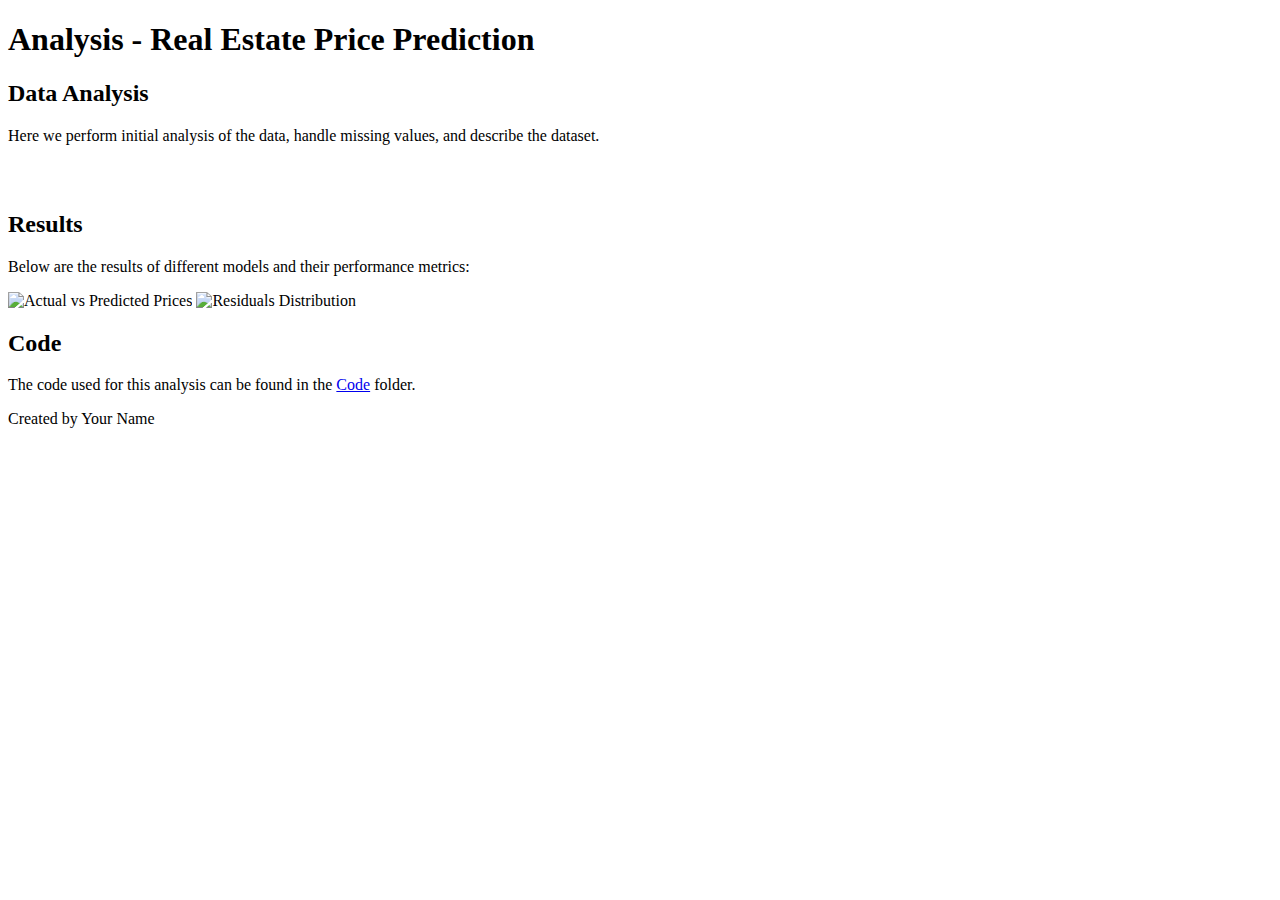
==== analysis.html @ 995a7e19 "Create analysis.html" ====
<!DOCTYPE html>
<html lang="en">
<head>
    <meta charset="UTF-8">
    <meta name="viewport" content="width=device-width, initial-scale=1.0">
    <title>Analysis - Real Estate Price Prediction</title>
    <link rel="stylesheet" href="style.css">
</head>
<body>
    <header>
        <h1>Analysis - Real Estate Price Prediction</h1>
    </header>

    <main>
        <section>
            <h2>Data Analysis</h2>
            <p>Here we perform initial analysis of the data, handle missing values, and describe the dataset.</p>
            <pre>
            <!-- Вставьте код из вашего анализа -->
            </pre>
        </section>

        <section>
            <h2>Results</h2>
            <p>Below are the results of different models and their performance metrics:</p>
            <img src="assets/graph1.png" alt="Actual vs Predicted Prices">
            <img src="assets/graph2.png" alt="Residuals Distribution">
        </section>

        <section>
            <h2>Code</h2>
            <p>The code used for this analysis can be found in the <a href="code/">Code</a> folder.</p>
        </section>
    </main>

    <footer>
        <p>Created by Your Name</p>
    </footer>
</body>
</html>
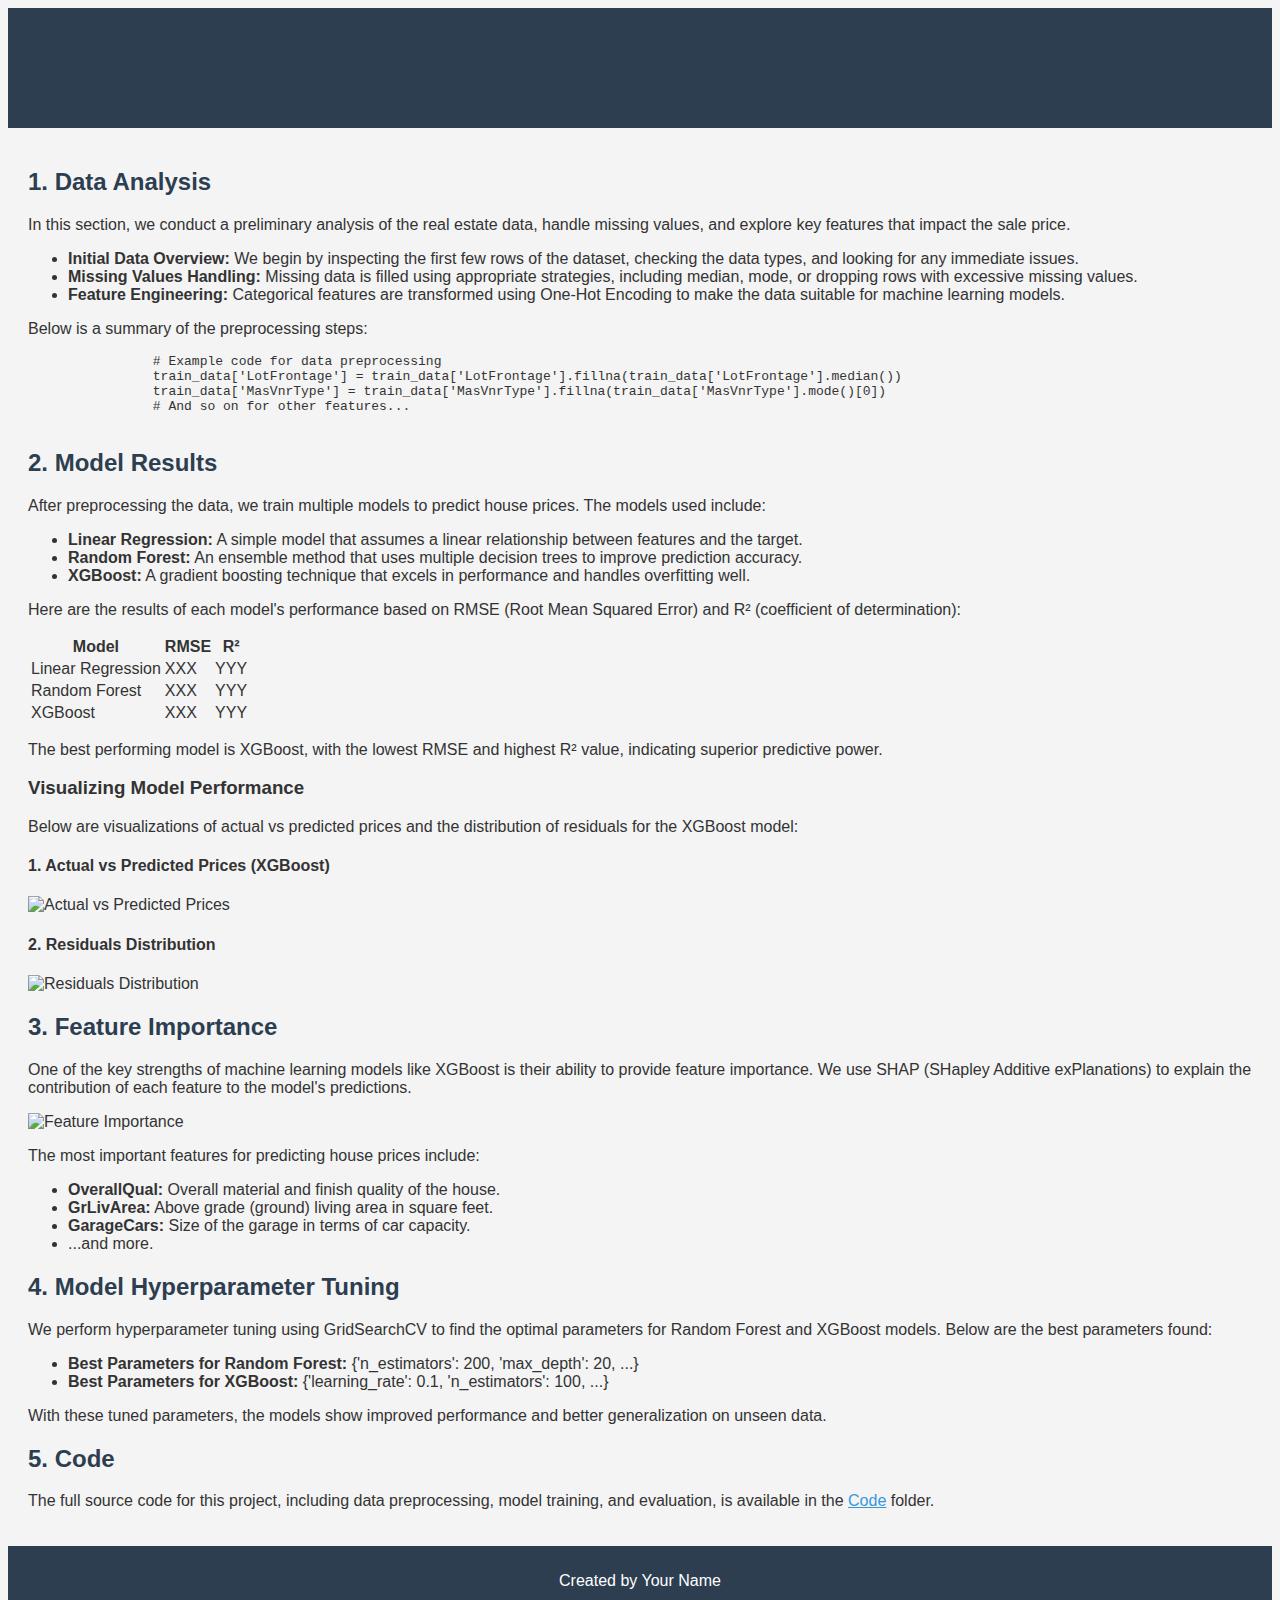
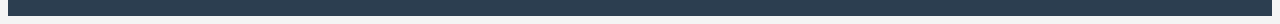
==== commit 0091467c: "Update analysis.html" ====
--- a/analysis.html
+++ b/analysis.html
@@ -13,23 +13,97 @@
 
     <main>
         <section>
-            <h2>Data Analysis</h2>
-            <p>Here we perform initial analysis of the data, handle missing values, and describe the dataset.</p>
+            <h2>1. Data Analysis</h2>
+            <p>In this section, we conduct a preliminary analysis of the real estate data, handle missing values, and explore key features that impact the sale price.</p>
+            <ul>
+                <li><strong>Initial Data Overview:</strong> We begin by inspecting the first few rows of the dataset, checking the data types, and looking for any immediate issues.</li>
+                <li><strong>Missing Values Handling:</strong> Missing data is filled using appropriate strategies, including median, mode, or dropping rows with excessive missing values.</li>
+                <li><strong>Feature Engineering:</strong> Categorical features are transformed using One-Hot Encoding to make the data suitable for machine learning models.</li>
+            </ul>
+            <p>Below is a summary of the preprocessing steps:</p>
             <pre>
-            <!-- Вставьте код из вашего анализа -->
+                # Example code for data preprocessing
+                train_data['LotFrontage'] = train_data['LotFrontage'].fillna(train_data['LotFrontage'].median())
+                train_data['MasVnrType'] = train_data['MasVnrType'].fillna(train_data['MasVnrType'].mode()[0])
+                # And so on for other features...
             </pre>
         </section>
 
         <section>
-            <h2>Results</h2>
-            <p>Below are the results of different models and their performance metrics:</p>
-            <img src="assets/graph1.png" alt="Actual vs Predicted Prices">
-            <img src="assets/graph2.png" alt="Residuals Distribution">
+            <h2>2. Model Results</h2>
+            <p>After preprocessing the data, we train multiple models to predict house prices. The models used include:</p>
+            <ul>
+                <li><strong>Linear Regression:</strong> A simple model that assumes a linear relationship between features and the target.</li>
+                <li><strong>Random Forest:</strong> An ensemble method that uses multiple decision trees to improve prediction accuracy.</li>
+                <li><strong>XGBoost:</strong> A gradient boosting technique that excels in performance and handles overfitting well.</li>
+            </ul>
+
+            <p>Here are the results of each model's performance based on RMSE (Root Mean Squared Error) and R² (coefficient of determination):</p>
+            <table>
+                <thead>
+                    <tr>
+                        <th>Model</th>
+                        <th>RMSE</th>
+                        <th>R²</th>
+                    </tr>
+                </thead>
+                <tbody>
+                    <tr>
+                        <td>Linear Regression</td>
+                        <td>XXX</td>
+                        <td>YYY</td>
+                    </tr>
+                    <tr>
+                        <td>Random Forest</td>
+                        <td>XXX</td>
+                        <td>YYY</td>
+                    </tr>
+                    <tr>
+                        <td>XGBoost</td>
+                        <td>XXX</td>
+                        <td>YYY</td>
+                    </tr>
+                </tbody>
+            </table>
+            
+            <p>The best performing model is XGBoost, with the lowest RMSE and highest R² value, indicating superior predictive power.</p>
+            
+            <h3>Visualizing Model Performance</h3>
+            <p>Below are visualizations of actual vs predicted prices and the distribution of residuals for the XGBoost model:</p>
+            
+            <h4>1. Actual vs Predicted Prices (XGBoost)</h4>
+            <img src="assets/graph1.png" alt="Actual vs Predicted Prices" class="result-image">
+            
+            <h4>2. Residuals Distribution</h4>
+            <img src="assets/graph2.png" alt="Residuals Distribution" class="result-image">
         </section>
 
         <section>
-            <h2>Code</h2>
-            <p>The code used for this analysis can be found in the <a href="code/">Code</a> folder.</p>
+            <h2>3. Feature Importance</h2>
+            <p>One of the key strengths of machine learning models like XGBoost is their ability to provide feature importance. We use SHAP (SHapley Additive exPlanations) to explain the contribution of each feature to the model's predictions.</p>
+            <img src="assets/feature_importance.png" alt="Feature Importance" class="result-image">
+            <p>The most important features for predicting house prices include:</p>
+            <ul>
+                <li><strong>OverallQual:</strong> Overall material and finish quality of the house.</li>
+                <li><strong>GrLivArea:</strong> Above grade (ground) living area in square feet.</li>
+                <li><strong>GarageCars:</strong> Size of the garage in terms of car capacity.</li>
+                <li>...and more.</li>
+            </ul>
+        </section>
+
+        <section>
+            <h2>4. Model Hyperparameter Tuning</h2>
+            <p>We perform hyperparameter tuning using GridSearchCV to find the optimal parameters for Random Forest and XGBoost models. Below are the best parameters found:</p>
+            <ul>
+                <li><strong>Best Parameters for Random Forest:</strong> {'n_estimators': 200, 'max_depth': 20, ...}</li>
+                <li><strong>Best Parameters for XGBoost:</strong> {'learning_rate': 0.1, 'n_estimators': 100, ...}</li>
+            </ul>
+            <p>With these tuned parameters, the models show improved performance and better generalization on unseen data.</p>
+        </section>
+
+        <section>
+            <h2>5. Code</h2>
+            <p>The full source code for this project, including data preprocessing, model training, and evaluation, is available in the <a href="code/">Code</a> folder.</p>
         </section>
     </main>
 
--- a/style.css
+++ b/style.css
@@ -0,0 +1,31 @@
+body {
+    font-family: Arial, sans-serif;
+    background-color: #f4f4f4;
+    color: #333;
+}
+
+header {
+    background-color: #2c3e50;
+    color: white;
+    padding: 20px;
+    text-align: center;
+}
+
+main {
+    padding: 20px;
+}
+
+h1, h2 {
+    color: #2c3e50;
+}
+
+a {
+    color: #3498db;
+}
+
+footer {
+    text-align: center;
+    padding: 10px;
+    background-color: #2c3e50;
+    color: white;
+}
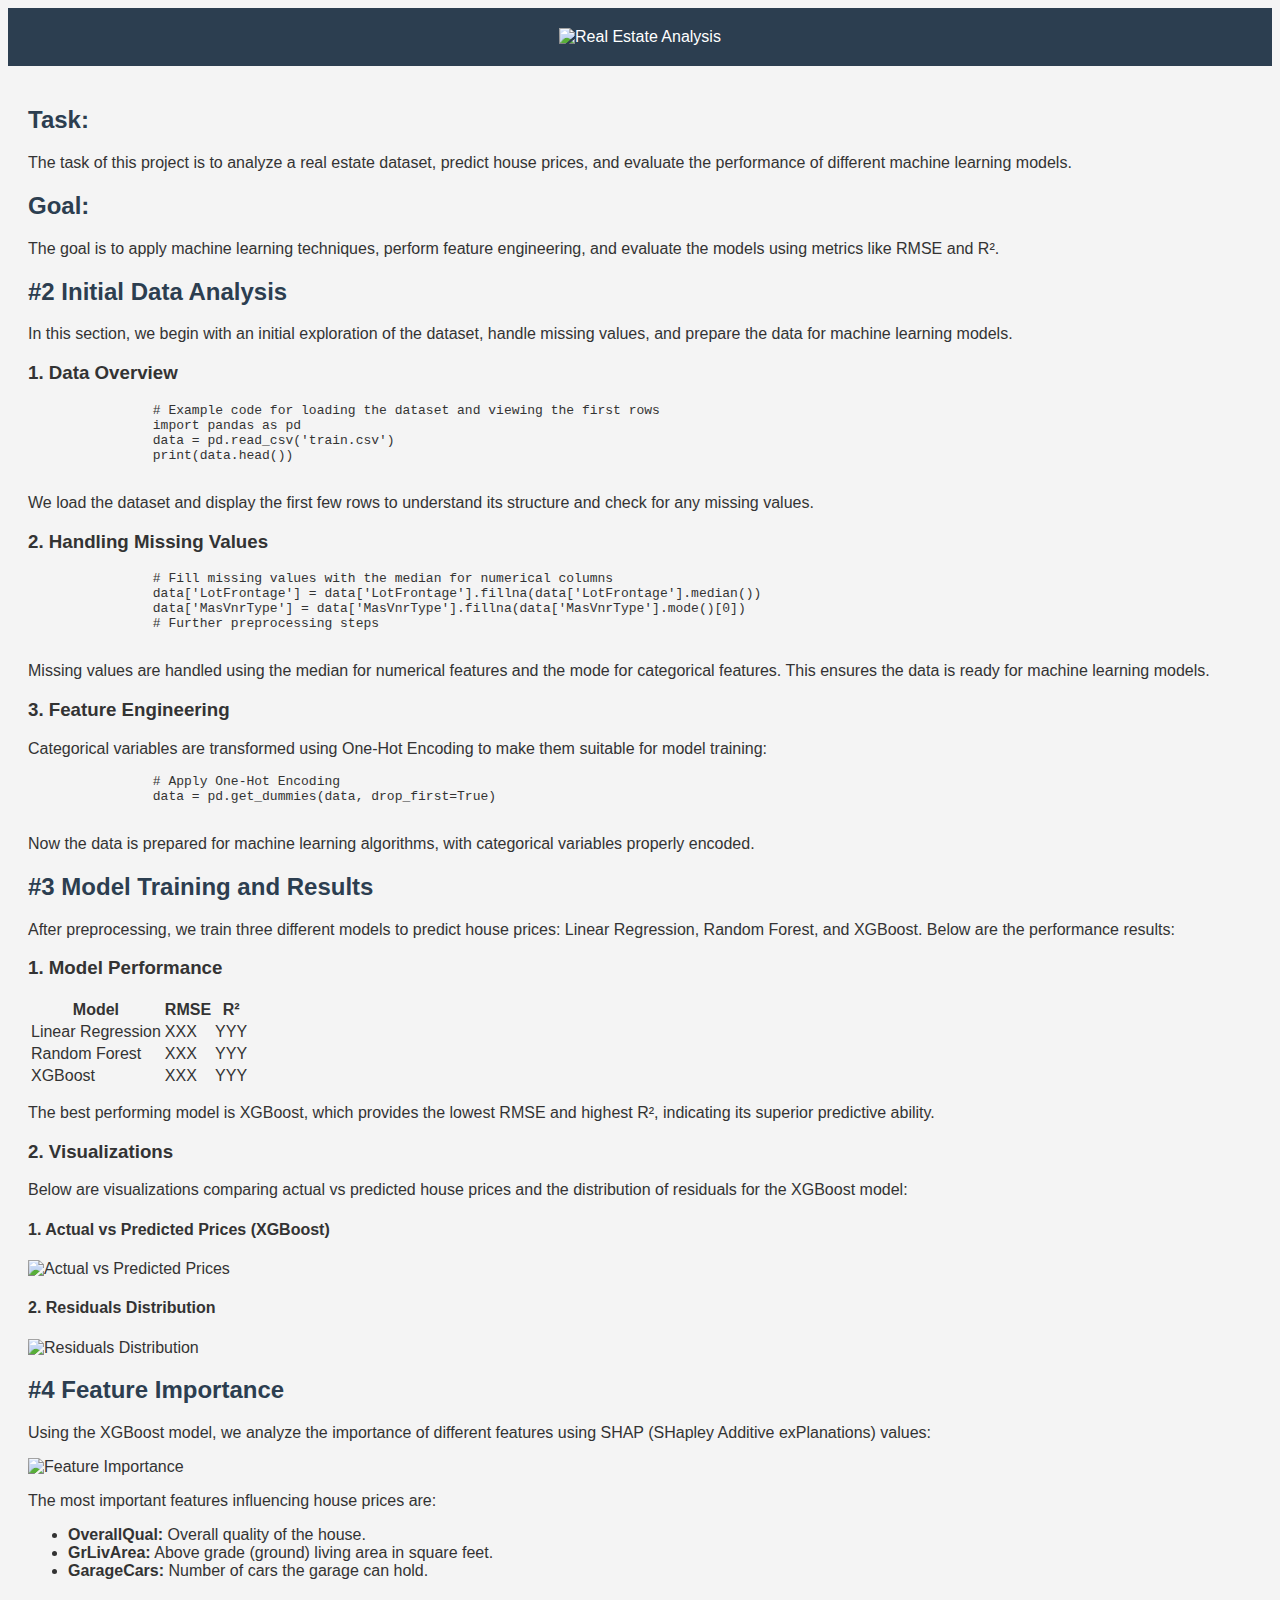
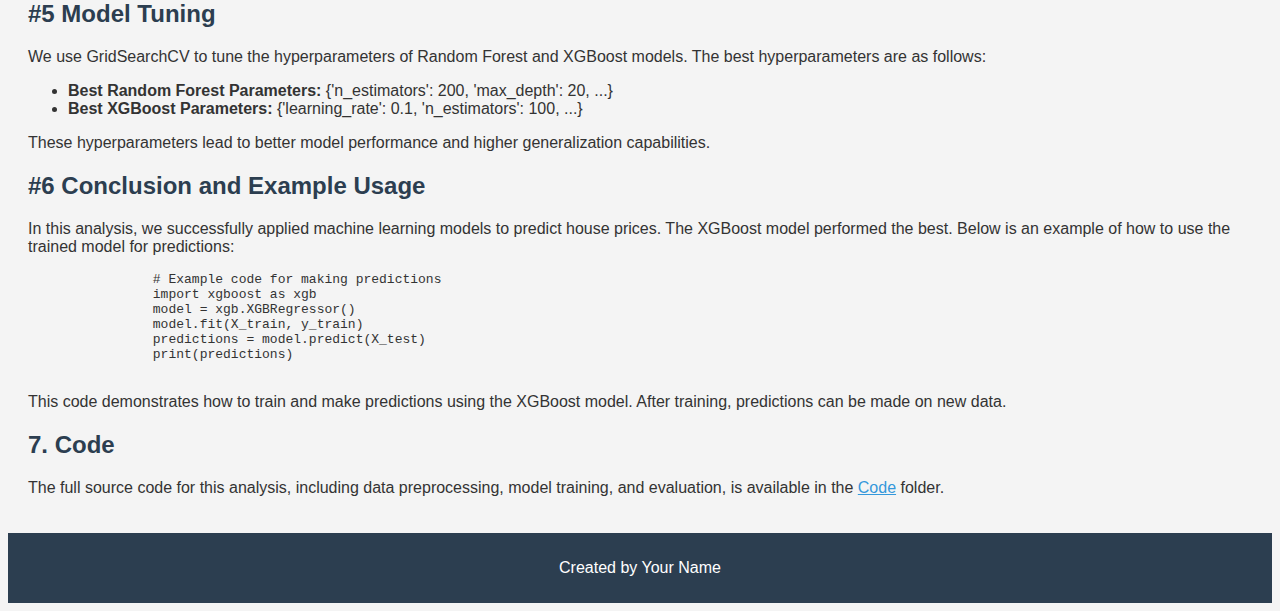
==== commit 2da0f993: "analysis.html" ====
--- a/analysis.html
+++ b/analysis.html
@@ -8,37 +8,58 @@
 </head>
 <body>
     <header>
-        <h1>Analysis - Real Estate Price Prediction</h1>
+        <!-- Insert horizontal image as header -->
+        <img src="assets/rs1.JPEG" alt="Real Estate Analysis" style="width: 100%; height: auto;">
     </header>
 
     <main>
+        <!-- Task and Goal -->
         <section>
-            <h2>1. Data Analysis</h2>
-            <p>In this section, we conduct a preliminary analysis of the real estate data, handle missing values, and explore key features that impact the sale price.</p>
-            <ul>
-                <li><strong>Initial Data Overview:</strong> We begin by inspecting the first few rows of the dataset, checking the data types, and looking for any immediate issues.</li>
-                <li><strong>Missing Values Handling:</strong> Missing data is filled using appropriate strategies, including median, mode, or dropping rows with excessive missing values.</li>
-                <li><strong>Feature Engineering:</strong> Categorical features are transformed using One-Hot Encoding to make the data suitable for machine learning models.</li>
-            </ul>
-            <p>Below is a summary of the preprocessing steps:</p>
-            <pre>
-                # Example code for data preprocessing
-                train_data['LotFrontage'] = train_data['LotFrontage'].fillna(train_data['LotFrontage'].median())
-                train_data['MasVnrType'] = train_data['MasVnrType'].fillna(train_data['MasVnrType'].mode()[0])
-                # And so on for other features...
-            </pre>
+            <h2><strong>Task:</strong></h2>
+            <p>The task of this project is to analyze a real estate dataset, predict house prices, and evaluate the performance of different machine learning models.</p>
+            
+            <h2><strong>Goal:</strong></h2>
+            <p>The goal is to apply machine learning techniques, perform feature engineering, and evaluate the models using metrics like RMSE and R².</p>
         </section>
 
+        <!-- Step 2: Data Analysis -->
         <section>
-            <h2>2. Model Results</h2>
-            <p>After preprocessing the data, we train multiple models to predict house prices. The models used include:</p>
-            <ul>
-                <li><strong>Linear Regression:</strong> A simple model that assumes a linear relationship between features and the target.</li>
-                <li><strong>Random Forest:</strong> An ensemble method that uses multiple decision trees to improve prediction accuracy.</li>
-                <li><strong>XGBoost:</strong> A gradient boosting technique that excels in performance and handles overfitting well.</li>
-            </ul>
+            <h2><strong>#2 Initial Data Analysis</strong></h2>
+            <p>In this section, we begin with an initial exploration of the dataset, handle missing values, and prepare the data for machine learning models.</p>
+            
+            <h3>1. Data Overview</h3>
+            <pre>
+                # Example code for loading the dataset and viewing the first rows
+                import pandas as pd
+                data = pd.read_csv('train.csv')
+                print(data.head())
+            </pre>
+            <p>We load the dataset and display the first few rows to understand its structure and check for any missing values.</p>
 
-            <p>Here are the results of each model's performance based on RMSE (Root Mean Squared Error) and R² (coefficient of determination):</p>
+            <h3>2. Handling Missing Values</h3>
+            <pre>
+                # Fill missing values with the median for numerical columns
+                data['LotFrontage'] = data['LotFrontage'].fillna(data['LotFrontage'].median())
+                data['MasVnrType'] = data['MasVnrType'].fillna(data['MasVnrType'].mode()[0])
+                # Further preprocessing steps
+            </pre>
+            <p>Missing values are handled using the median for numerical features and the mode for categorical features. This ensures the data is ready for machine learning models.</p>
+
+            <h3>3. Feature Engineering</h3>
+            <p>Categorical variables are transformed using One-Hot Encoding to make them suitable for model training:</p>
+            <pre>
+                # Apply One-Hot Encoding
+                data = pd.get_dummies(data, drop_first=True)
+            </pre>
+            <p>Now the data is prepared for machine learning algorithms, with categorical variables properly encoded.</p>
+        </section>
+
+        <!-- Step 3: Model Training and Results -->
+        <section>
+            <h2><strong>#3 Model Training and Results</strong></h2>
+            <p>After preprocessing, we train three different models to predict house prices: Linear Regression, Random Forest, and XGBoost. Below are the performance results:</p>
+
+            <h3>1. Model Performance</h3>
             <table>
                 <thead>
                     <tr>
@@ -66,44 +87,62 @@
                 </tbody>
             </table>
             
-            <p>The best performing model is XGBoost, with the lowest RMSE and highest R² value, indicating superior predictive power.</p>
-            
-            <h3>Visualizing Model Performance</h3>
-            <p>Below are visualizations of actual vs predicted prices and the distribution of residuals for the XGBoost model:</p>
-            
+            <p>The best performing model is XGBoost, which provides the lowest RMSE and highest R², indicating its superior predictive ability.</p>
+
+            <!-- Visualizing results -->
+            <h3>2. Visualizations</h3>
+            <p>Below are visualizations comparing actual vs predicted house prices and the distribution of residuals for the XGBoost model:</p>
+
             <h4>1. Actual vs Predicted Prices (XGBoost)</h4>
-            <img src="assets/graph1.png" alt="Actual vs Predicted Prices" class="result-image">
-            
+            <img src="assets/actual_vs_predicted.png" alt="Actual vs Predicted Prices" class="result-image">
+
             <h4>2. Residuals Distribution</h4>
-            <img src="assets/graph2.png" alt="Residuals Distribution" class="result-image">
+            <img src="assets/residuals_distribution.png" alt="Residuals Distribution" class="result-image">
         </section>
 
+        <!-- Step 4: Feature Importance -->
         <section>
-            <h2>3. Feature Importance</h2>
-            <p>One of the key strengths of machine learning models like XGBoost is their ability to provide feature importance. We use SHAP (SHapley Additive exPlanations) to explain the contribution of each feature to the model's predictions.</p>
+            <h2><strong>#4 Feature Importance</strong></h2>
+            <p>Using the XGBoost model, we analyze the importance of different features using SHAP (SHapley Additive exPlanations) values:</p>
             <img src="assets/feature_importance.png" alt="Feature Importance" class="result-image">
-            <p>The most important features for predicting house prices include:</p>
+            <p>The most important features influencing house prices are:</p>
             <ul>
-                <li><strong>OverallQual:</strong> Overall material and finish quality of the house.</li>
+                <li><strong>OverallQual:</strong> Overall quality of the house.</li>
                 <li><strong>GrLivArea:</strong> Above grade (ground) living area in square feet.</li>
-                <li><strong>GarageCars:</strong> Size of the garage in terms of car capacity.</li>
-                <li>...and more.</li>
+                <li><strong>GarageCars:</strong> Number of cars the garage can hold.</li>
             </ul>
         </section>
 
+        <!-- Step 5: Hyperparameter Tuning -->
         <section>
-            <h2>4. Model Hyperparameter Tuning</h2>
-            <p>We perform hyperparameter tuning using GridSearchCV to find the optimal parameters for Random Forest and XGBoost models. Below are the best parameters found:</p>
+            <h2><strong>#5 Model Tuning</strong></h2>
+            <p>We use GridSearchCV to tune the hyperparameters of Random Forest and XGBoost models. The best hyperparameters are as follows:</p>
             <ul>
-                <li><strong>Best Parameters for Random Forest:</strong> {'n_estimators': 200, 'max_depth': 20, ...}</li>
-                <li><strong>Best Parameters for XGBoost:</strong> {'learning_rate': 0.1, 'n_estimators': 100, ...}</li>
+                <li><strong>Best Random Forest Parameters:</strong> {'n_estimators': 200, 'max_depth': 20, ...}</li>
+                <li><strong>Best XGBoost Parameters:</strong> {'learning_rate': 0.1, 'n_estimators': 100, ...}</li>
             </ul>
-            <p>With these tuned parameters, the models show improved performance and better generalization on unseen data.</p>
+            <p>These hyperparameters lead to better model performance and higher generalization capabilities.</p>
         </section>
 
+        <!-- Final Thoughts and Example -->
         <section>
-            <h2>5. Code</h2>
-            <p>The full source code for this project, including data preprocessing, model training, and evaluation, is available in the <a href="code/">Code</a> folder.</p>
+            <h2><strong>#6 Conclusion and Example Usage</strong></h2>
+            <p>In this analysis, we successfully applied machine learning models to predict house prices. The XGBoost model performed the best. Below is an example of how to use the trained model for predictions:</p>
+            <pre>
+                # Example code for making predictions
+                import xgboost as xgb
+                model = xgb.XGBRegressor()
+                model.fit(X_train, y_train)
+                predictions = model.predict(X_test)
+                print(predictions)
+            </pre>
+            <p>This code demonstrates how to train and make predictions using the XGBoost model. After training, predictions can be made on new data.</p>
+        </section>
+
+        <!-- Code Folder Link -->
+        <section>
+            <h2>7. Code</h2>
+            <p>The full source code for this analysis, including data preprocessing, model training, and evaluation, is available in the <a href="code/">Code</a> folder.</p>
         </section>
     </main>
 
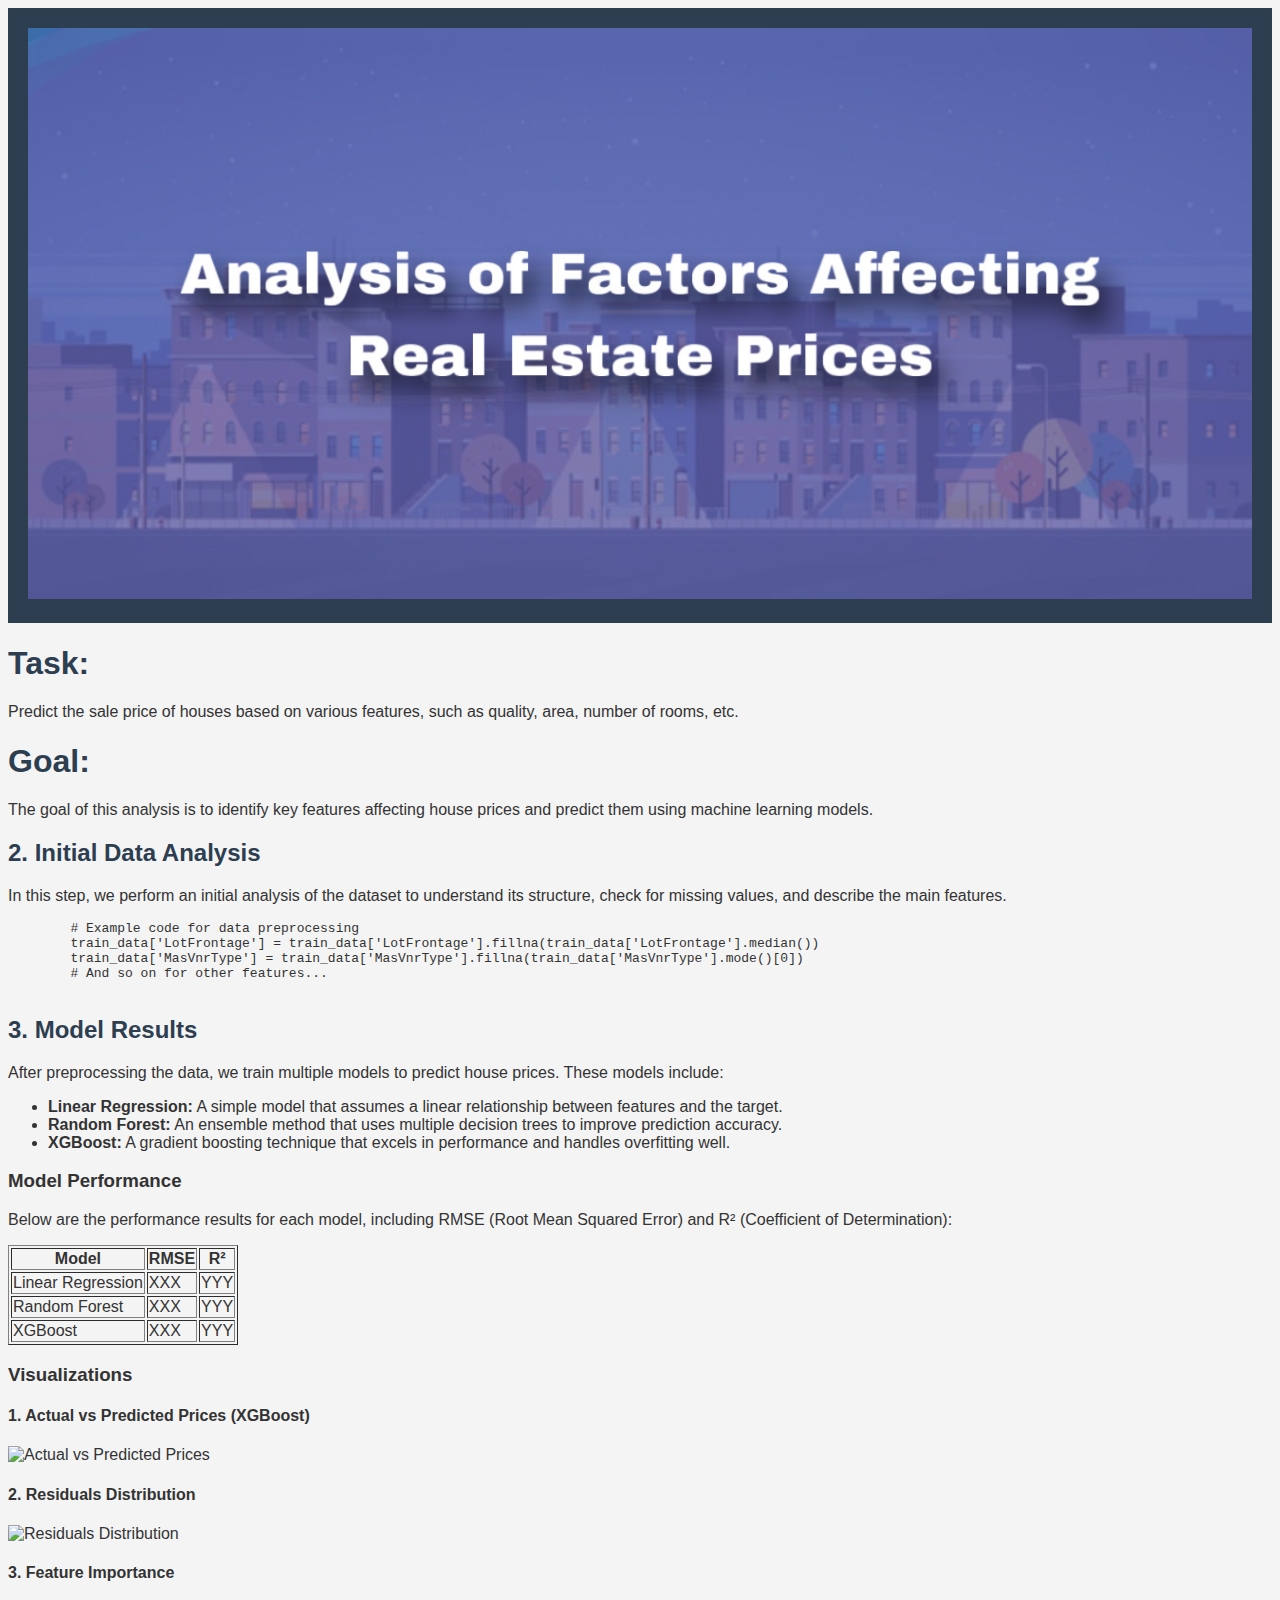
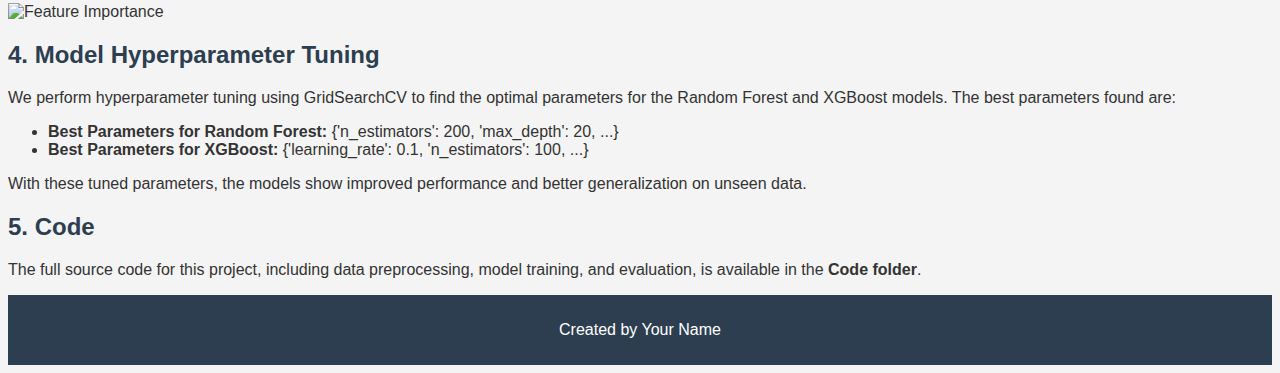
==== commit 9a08d785: "analysis.html" ====
--- a/analysis.html
+++ b/analysis.html
@@ -3,148 +3,99 @@
 <head>
     <meta charset="UTF-8">
     <meta name="viewport" content="width=device-width, initial-scale=1.0">
-    <title>Analysis - Real Estate Price Prediction</title>
+    <title>Real Estate Price Prediction</title>
     <link rel="stylesheet" href="style.css">
 </head>
 <body>
+    <!-- Image as header -->
     <header>
-        <!-- Insert horizontal image as header -->
-        <img src="assets/rs1.JPEG" alt="Real Estate Analysis" style="width: 100%; height: auto;">
+        <img src="rs1.JPEG" alt="Real Estate Analysis" style="width: 100%; height: auto;">
     </header>
 
-    <main>
-        <!-- Task and Goal -->
-        <section>
-            <h2><strong>Task:</strong></h2>
-            <p>The task of this project is to analyze a real estate dataset, predict house prices, and evaluate the performance of different machine learning models.</p>
-            
-            <h2><strong>Goal:</strong></h2>
-            <p>The goal is to apply machine learning techniques, perform feature engineering, and evaluate the models using metrics like RMSE and R².</p>
-        </section>
+    <section>
+        <h1><strong>Task:</strong></h1>
+        <p>Predict the sale price of houses based on various features, such as quality, area, number of rooms, etc.</p>
+    </section>
 
-        <!-- Step 2: Data Analysis -->
-        <section>
-            <h2><strong>#2 Initial Data Analysis</strong></h2>
-            <p>In this section, we begin with an initial exploration of the dataset, handle missing values, and prepare the data for machine learning models.</p>
-            
-            <h3>1. Data Overview</h3>
-            <pre>
-                # Example code for loading the dataset and viewing the first rows
-                import pandas as pd
-                data = pd.read_csv('train.csv')
-                print(data.head())
-            </pre>
-            <p>We load the dataset and display the first few rows to understand its structure and check for any missing values.</p>
+    <section>
+        <h1><strong>Goal:</strong></h1>
+        <p>The goal of this analysis is to identify key features affecting house prices and predict them using machine learning models.</p>
+    </section>
 
-            <h3>2. Handling Missing Values</h3>
-            <pre>
-                # Fill missing values with the median for numerical columns
-                data['LotFrontage'] = data['LotFrontage'].fillna(data['LotFrontage'].median())
-                data['MasVnrType'] = data['MasVnrType'].fillna(data['MasVnrType'].mode()[0])
-                # Further preprocessing steps
-            </pre>
-            <p>Missing values are handled using the median for numerical features and the mode for categorical features. This ensures the data is ready for machine learning models.</p>
+    <section>
+        <h2>2. Initial Data Analysis</h2>
+        <p>In this step, we perform an initial analysis of the dataset to understand its structure, check for missing values, and describe the main features.</p>
+        <pre>
+        # Example code for data preprocessing
+        train_data['LotFrontage'] = train_data['LotFrontage'].fillna(train_data['LotFrontage'].median())
+        train_data['MasVnrType'] = train_data['MasVnrType'].fillna(train_data['MasVnrType'].mode()[0])
+        # And so on for other features...
+        </pre>
+    </section>
 
-            <h3>3. Feature Engineering</h3>
-            <p>Categorical variables are transformed using One-Hot Encoding to make them suitable for model training:</p>
-            <pre>
-                # Apply One-Hot Encoding
-                data = pd.get_dummies(data, drop_first=True)
-            </pre>
-            <p>Now the data is prepared for machine learning algorithms, with categorical variables properly encoded.</p>
-        </section>
+    <section>
+        <h2>3. Model Results</h2>
+        <p>After preprocessing the data, we train multiple models to predict house prices. These models include:</p>
+        <ul>
+            <li><strong>Linear Regression:</strong> A simple model that assumes a linear relationship between features and the target.</li>
+            <li><strong>Random Forest:</strong> An ensemble method that uses multiple decision trees to improve prediction accuracy.</li>
+            <li><strong>XGBoost:</strong> A gradient boosting technique that excels in performance and handles overfitting well.</li>
+        </ul>
 
-        <!-- Step 3: Model Training and Results -->
-        <section>
-            <h2><strong>#3 Model Training and Results</strong></h2>
-            <p>After preprocessing, we train three different models to predict house prices: Linear Regression, Random Forest, and XGBoost. Below are the performance results:</p>
+        <h3>Model Performance</h3>
+        <p>Below are the performance results for each model, including RMSE (Root Mean Squared Error) and R² (Coefficient of Determination):</p>
 
-            <h3>1. Model Performance</h3>
-            <table>
-                <thead>
-                    <tr>
-                        <th>Model</th>
-                        <th>RMSE</th>
-                        <th>R²</th>
-                    </tr>
-                </thead>
-                <tbody>
-                    <tr>
-                        <td>Linear Regression</td>
-                        <td>XXX</td>
-                        <td>YYY</td>
-                    </tr>
-                    <tr>
-                        <td>Random Forest</td>
-                        <td>XXX</td>
-                        <td>YYY</td>
-                    </tr>
-                    <tr>
-                        <td>XGBoost</td>
-                        <td>XXX</td>
-                        <td>YYY</td>
-                    </tr>
-                </tbody>
-            </table>
-            
-            <p>The best performing model is XGBoost, which provides the lowest RMSE and highest R², indicating its superior predictive ability.</p>
+        <table border="1">
+            <tr>
+                <th>Model</th>
+                <th>RMSE</th>
+                <th>R²</th>
+            </tr>
+            <tr>
+                <td>Linear Regression</td>
+                <td>XXX</td>
+                <td>YYY</td>
+            </tr>
+            <tr>
+                <td>Random Forest</td>
+                <td>XXX</td>
+                <td>YYY</td>
+            </tr>
+            <tr>
+                <td>XGBoost</td>
+                <td>XXX</td>
+                <td>YYY</td>
+            </tr>
+        </table>
+    </section>
 
-            <!-- Visualizing results -->
-            <h3>2. Visualizations</h3>
-            <p>Below are visualizations comparing actual vs predicted house prices and the distribution of residuals for the XGBoost model:</p>
+    <section>
+        <h3>Visualizations</h3>
 
-            <h4>1. Actual vs Predicted Prices (XGBoost)</h4>
-            <img src="assets/actual_vs_predicted.png" alt="Actual vs Predicted Prices" class="result-image">
+        <h4>1. Actual vs Predicted Prices (XGBoost)</h4>
+        <img src="actual_vs_predicted_prices.png" alt="Actual vs Predicted Prices" style="width: 100%; height: auto;">
 
-            <h4>2. Residuals Distribution</h4>
-            <img src="assets/residuals_distribution.png" alt="Residuals Distribution" class="result-image">
-        </section>
+        <h4>2. Residuals Distribution</h4>
+        <img src="residuals_distribution.png" alt="Residuals Distribution" style="width: 100%; height: auto;">
 
-        <!-- Step 4: Feature Importance -->
-        <section>
-            <h2><strong>#4 Feature Importance</strong></h2>
-            <p>Using the XGBoost model, we analyze the importance of different features using SHAP (SHapley Additive exPlanations) values:</p>
-            <img src="assets/feature_importance.png" alt="Feature Importance" class="result-image">
-            <p>The most important features influencing house prices are:</p>
-            <ul>
-                <li><strong>OverallQual:</strong> Overall quality of the house.</li>
-                <li><strong>GrLivArea:</strong> Above grade (ground) living area in square feet.</li>
-                <li><strong>GarageCars:</strong> Number of cars the garage can hold.</li>
-            </ul>
-        </section>
+        <h4>3. Feature Importance</h4>
+        <img src="feature_importance.png" alt="Feature Importance" style="width: 100%; height: auto;">
+    </section>
 
-        <!-- Step 5: Hyperparameter Tuning -->
-        <section>
-            <h2><strong>#5 Model Tuning</strong></h2>
-            <p>We use GridSearchCV to tune the hyperparameters of Random Forest and XGBoost models. The best hyperparameters are as follows:</p>
-            <ul>
-                <li><strong>Best Random Forest Parameters:</strong> {'n_estimators': 200, 'max_depth': 20, ...}</li>
-                <li><strong>Best XGBoost Parameters:</strong> {'learning_rate': 0.1, 'n_estimators': 100, ...}</li>
-            </ul>
-            <p>These hyperparameters lead to better model performance and higher generalization capabilities.</p>
-        </section>
+    <section>
+        <h2>4. Model Hyperparameter Tuning</h2>
+        <p>We perform hyperparameter tuning using GridSearchCV to find the optimal parameters for the Random Forest and XGBoost models. The best parameters found are:</p>
+        <ul>
+            <li><strong>Best Parameters for Random Forest:</strong> {'n_estimators': 200, 'max_depth': 20, ...}</li>
+            <li><strong>Best Parameters for XGBoost:</strong> {'learning_rate': 0.1, 'n_estimators': 100, ...}</li>
+        </ul>
+        <p>With these tuned parameters, the models show improved performance and better generalization on unseen data.</p>
+    </section>
 
-        <!-- Final Thoughts and Example -->
-        <section>
-            <h2><strong>#6 Conclusion and Example Usage</strong></h2>
-            <p>In this analysis, we successfully applied machine learning models to predict house prices. The XGBoost model performed the best. Below is an example of how to use the trained model for predictions:</p>
-            <pre>
-                # Example code for making predictions
-                import xgboost as xgb
-                model = xgb.XGBRegressor()
-                model.fit(X_train, y_train)
-                predictions = model.predict(X_test)
-                print(predictions)
-            </pre>
-            <p>This code demonstrates how to train and make predictions using the XGBoost model. After training, predictions can be made on new data.</p>
-        </section>
-
-        <!-- Code Folder Link -->
-        <section>
-            <h2>7. Code</h2>
-            <p>The full source code for this analysis, including data preprocessing, model training, and evaluation, is available in the <a href="code/">Code</a> folder.</p>
-        </section>
-    </main>
+    <section>
+        <h2>5. Code</h2>
+        <p>The full source code for this project, including data preprocessing, model training, and evaluation, is available in the <strong>Code folder</strong>.</p>
+    </section>
 
     <footer>
         <p>Created by Your Name</p>
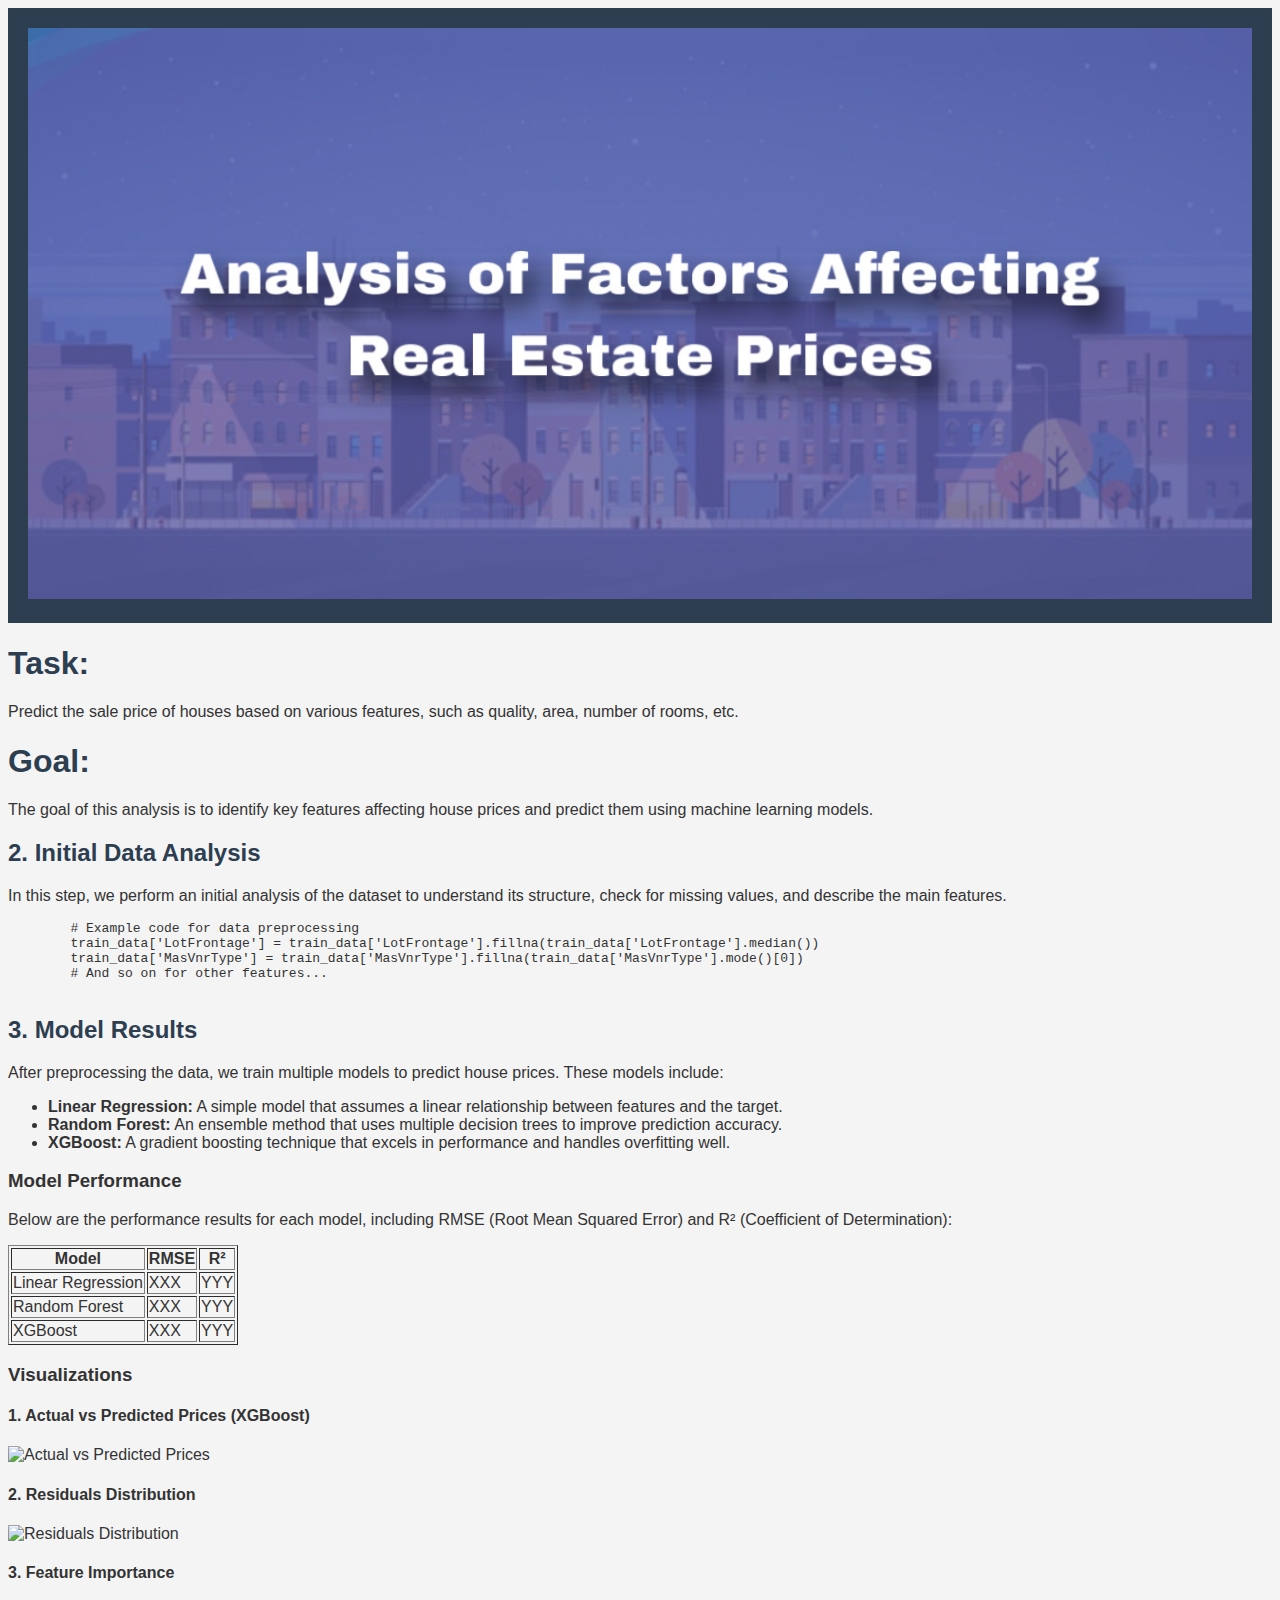
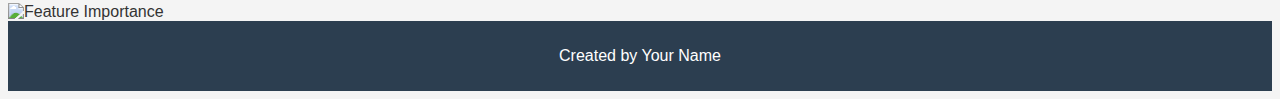
==== commit cda25501: "analysis.html" ====
--- a/analysis.html
+++ b/analysis.html
@@ -9,6 +9,7 @@
 <body>
     <!-- Image as header -->
     <header>
+        <!-- Ensure the image path is correct -->
         <img src="rs1.JPEG" alt="Real Estate Analysis" style="width: 100%; height: auto;">
     </header>
 
@@ -73,6 +74,7 @@
         <h3>Visualizations</h3>
 
         <h4>1. Actual vs Predicted Prices (XGBoost)</h4>
+        <!-- Ensure the image file names are correct and paths are relative -->
         <img src="actual_vs_predicted_prices.png" alt="Actual vs Predicted Prices" style="width: 100%; height: auto;">
 
         <h4>2. Residuals Distribution</h4>
@@ -82,21 +84,6 @@
         <img src="feature_importance.png" alt="Feature Importance" style="width: 100%; height: auto;">
     </section>
 
-    <section>
-        <h2>4. Model Hyperparameter Tuning</h2>
-        <p>We perform hyperparameter tuning using GridSearchCV to find the optimal parameters for the Random Forest and XGBoost models. The best parameters found are:</p>
-        <ul>
-            <li><strong>Best Parameters for Random Forest:</strong> {'n_estimators': 200, 'max_depth': 20, ...}</li>
-            <li><strong>Best Parameters for XGBoost:</strong> {'learning_rate': 0.1, 'n_estimators': 100, ...}</li>
-        </ul>
-        <p>With these tuned parameters, the models show improved performance and better generalization on unseen data.</p>
-    </section>
-
-    <section>
-        <h2>5. Code</h2>
-        <p>The full source code for this project, including data preprocessing, model training, and evaluation, is available in the <strong>Code folder</strong>.</p>
-    </section>
-
     <footer>
         <p>Created by Your Name</p>
     </footer>
